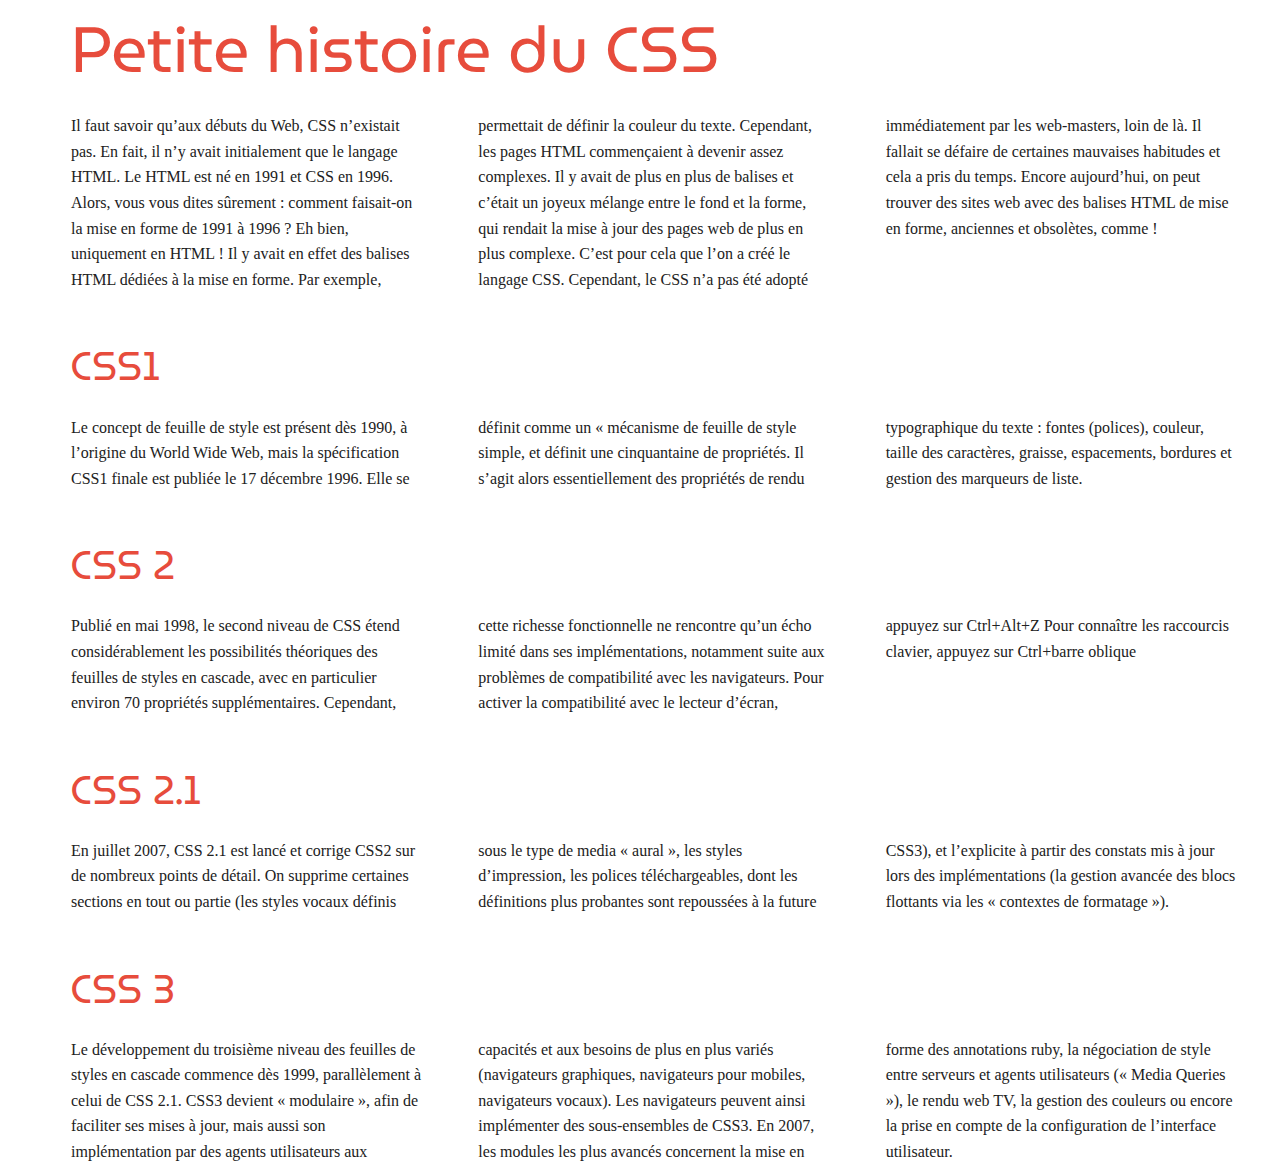
==== index.html @ 1c0f298f "Initial commit" ====
<!DOCTYPE html>
<html lang="en" dir="ltr">
<head>
  <meta charset="utf-8">
  <link href="https://fonts.googleapis.com/css2?family=MuseoModerno:wght@100;200;300;400;500;600;700;800;900&family=Rokkitt:wght@100;200;300;400;500;600;700;800;900&display=swap" rel="stylesheet">
  <link rel="preconnect" href="https://fonts.gstatic.com">
  <meta name="viewport" content="width=device-width,initial-scale=1">
  <title>CSS Projet</title>

  <link rel="stylesheet" href="css/styles.css">
  <link rel="stylesheet" href="css/normalyze.css">

</head>

      <div class="container">
        <h1>Petite histoire du CSS</h1>
          <p>
            Il faut savoir qu’aux débuts du Web, CSS n’existait pas. En fait, il n’y avait initialement que le langage HTML.
            Le HTML est né en 1991 et CSS en 1996. Alors, vous vous dites sûrement : comment faisait-on la mise en forme de 1991 à 1996 ? Eh bien, uniquement en HTML ! Il y avait en effet des balises HTML dédiées à la mise en forme. Par exemple, permettait de définir la couleur du texte. Cependant, les pages HTML commençaient à devenir assez complexes. Il y avait de plus en plus de balises et c’était un joyeux mélange entre le fond et la forme, qui rendait la mise à jour des pages web de plus en plus complexe. C’est pour cela que l’on a créé le langage CSS. Cependant, le CSS n’a pas été adopté immédiatement par les web-masters, loin de là. Il fallait se défaire de certaines mauvaises habitudes et cela a pris du temps. Encore aujourd’hui, on peut trouver des sites web avec des balises HTML de mise en forme, anciennes et obsolètes, comme <font> !
          
            <h2> CSS1 </h2>
              <p>
              Le concept de feuille de style est présent dès 1990, à l’origine du World Wide Web, mais la spécification CSS1 finale est publiée le 17 décembre 1996. Elle se définit comme un « mécanisme de feuille de style simple, et définit une cinquantaine de propriétés. Il s’agit alors essentiellement des propriétés de rendu typographique du texte : fontes (polices), couleur, taille des caractères, graisse, espacements, bordures et gestion des marqueurs de liste.
              </p>

            <h2>CSS 2</h2>
              <p>
                Publié en mai 1998, le second niveau de CSS étend considérablement les possibilités théoriques des feuilles de styles en cascade, avec en particulier environ 70 propriétés supplémentaires.
                Cependant, cette richesse fonctionnelle ne rencontre qu’un écho limité dans ses implémentations, notamment suite aux problèmes de compatibilité avec les navigateurs.
                Pour activer la compatibilité avec le lecteur d’écran, appuyez sur Ctrl+Alt+Z Pour connaître les raccourcis clavier, appuyez sur Ctrl+barre oblique
              </p>

            <h2>CSS 2.1</h2>
              <p>
                En juillet 2007, CSS 2.1 est lancé et corrige CSS2 sur de nombreux points de détail. On supprime certaines sections en tout ou partie (les styles vocaux définis sous le type de media « aural », les styles d’impression, les polices téléchargeables, dont les définitions plus probantes sont repoussées à la future CSS3), et l’explicite à partir des constats mis à jour lors des implémentations (la gestion avancée des blocs flottants via les « contextes de formatage »).
              </p>

            <h2>CSS 3</h2>
              <p>
                Le développement du troisième niveau des feuilles de styles en cascade commence dès 1999, parallèlement à celui de CSS 2.1. CSS3 devient « modulaire », afin de faciliter ses mises à jour, mais aussi son implémentation par des agents utilisateurs aux capacités et aux besoins de plus en plus variés (navigateurs graphiques, navigateurs pour mobiles, navigateurs vocaux). Les navigateurs peuvent ainsi implémenter des sous-ensembles de CSS3. En 2007, les modules les plus avancés concernent la mise en forme des annotations ruby, la négociation de style entre serveurs et agents utilisateurs (« Media Queries »), le rendu web TV, la gestion des couleurs ou encore la prise en compte de la configuration de l’interface utilisateur.
              </p>
        </div>

</body>
</html>
---- css/styles.css ----
/*
* Based on Barebones V3 itself Based of Skeleton by Dave Gamache
* Free to use under the MIT license.
*/

/* Table of contents
––––––––––––––––––––––––––––––––––––––––––––––––––
- Media Breakpoints
- Variables
- Grid
- Base Styles
- Typography
- Links
- Buttons
- Forms
- Lists
- Code
- Tables
- Spacing
- Utilities
- Clearing
- Media Queries
*/
@import "barebones.css";
@import "custom-properties.css";
@import "typo.css";
@import "images.css";
@import "grid.css";
@import "links.css";
@import "buttons.css";
@import "forms.css";
@import "lists.css";
@import "code-pre.css";
@import "tables.css";
@import "layout-spacing.css";
@import "mediaqueries.css";
@import "helpers-utilities.css";
@import "master.css";
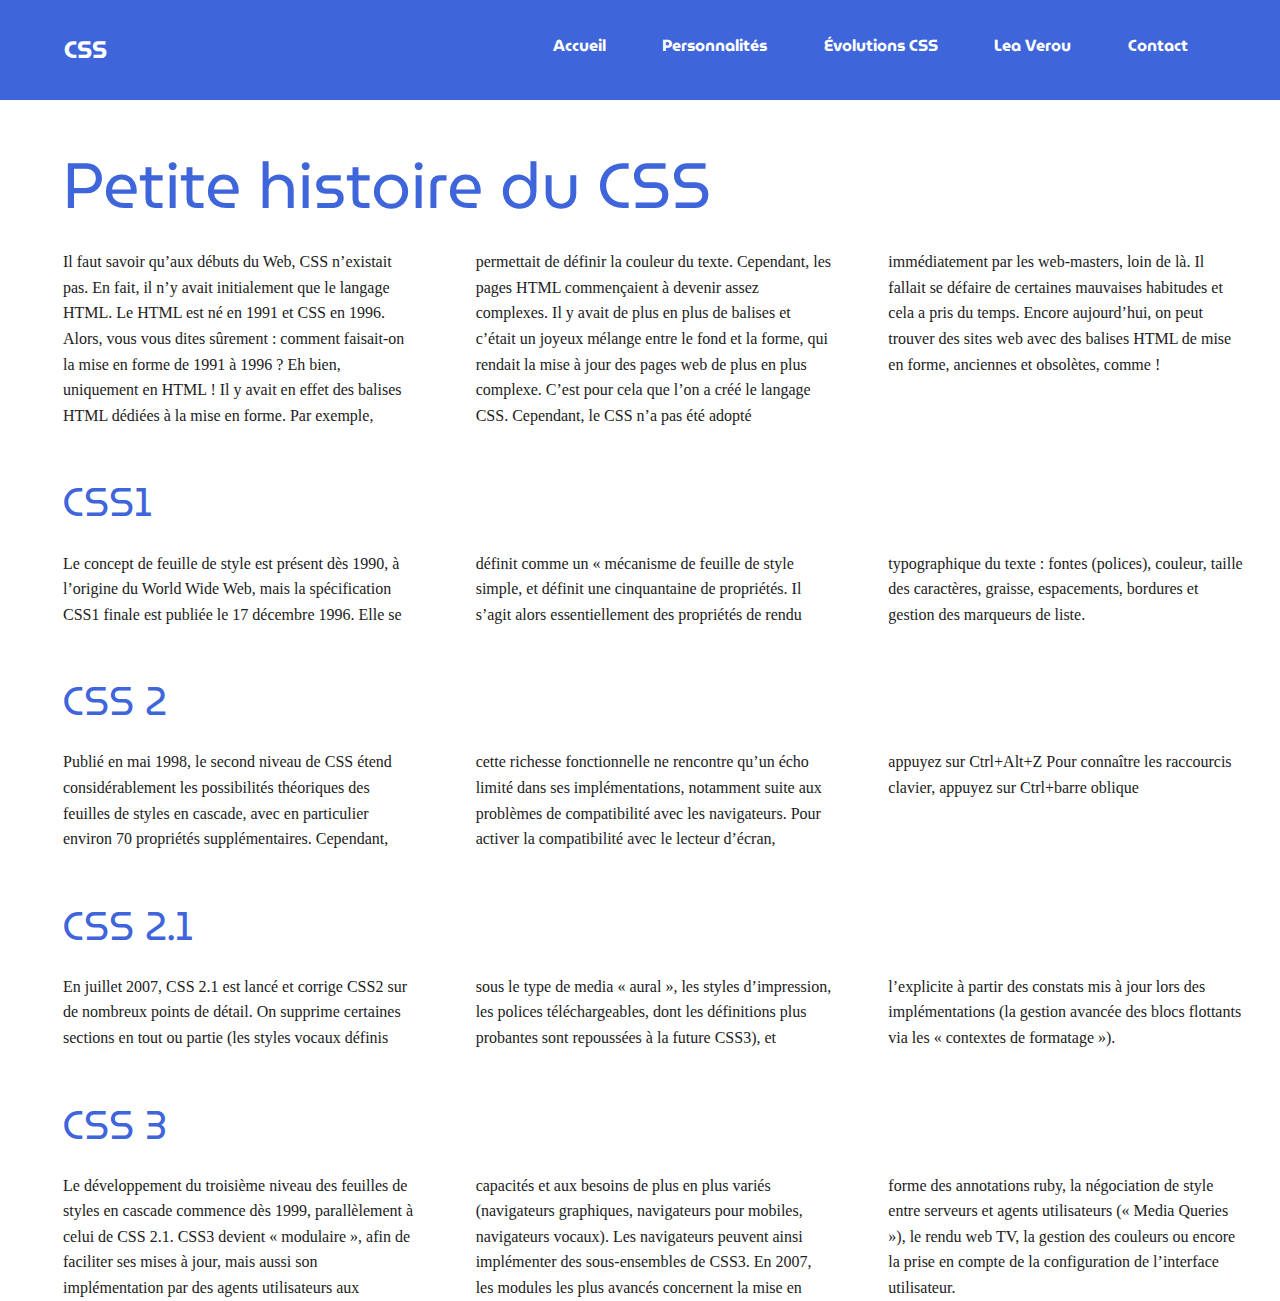
==== commit 49a7b4c4: "Nouveauté" ====
--- a/index.html
+++ b/index.html
@@ -11,6 +11,23 @@
   <link rel="stylesheet" href="css/normalyze.css">
 
 </head>
+
+  <nav>
+    <input id="nav-survol" type="checkbox">
+    <div class="logo"><strong>CSS</strong></div>
+    <ul class="liens">
+      <li><a href="#index.html">Accueil</a></li>
+      <li><a href="#personnalites.html">Personnalités</a></li>
+      <li><a href="#evolutionscss.html">Évolutions CSS</a></li>
+      <li><a href="#leaverou.html">Lea Verou</a></li>
+      <li><a href="#mentions.html">Contact</a></li>
+    </ul>
+    <label for="nav-hover" class="icone-burger">
+      <div class="ligne"></div>
+      <div class="ligne"></div>
+      <div class="ligne"></div>
+    </label>
+  </nav>
 
       <div class="container">
         <h1>Petite histoire du CSS</h1>
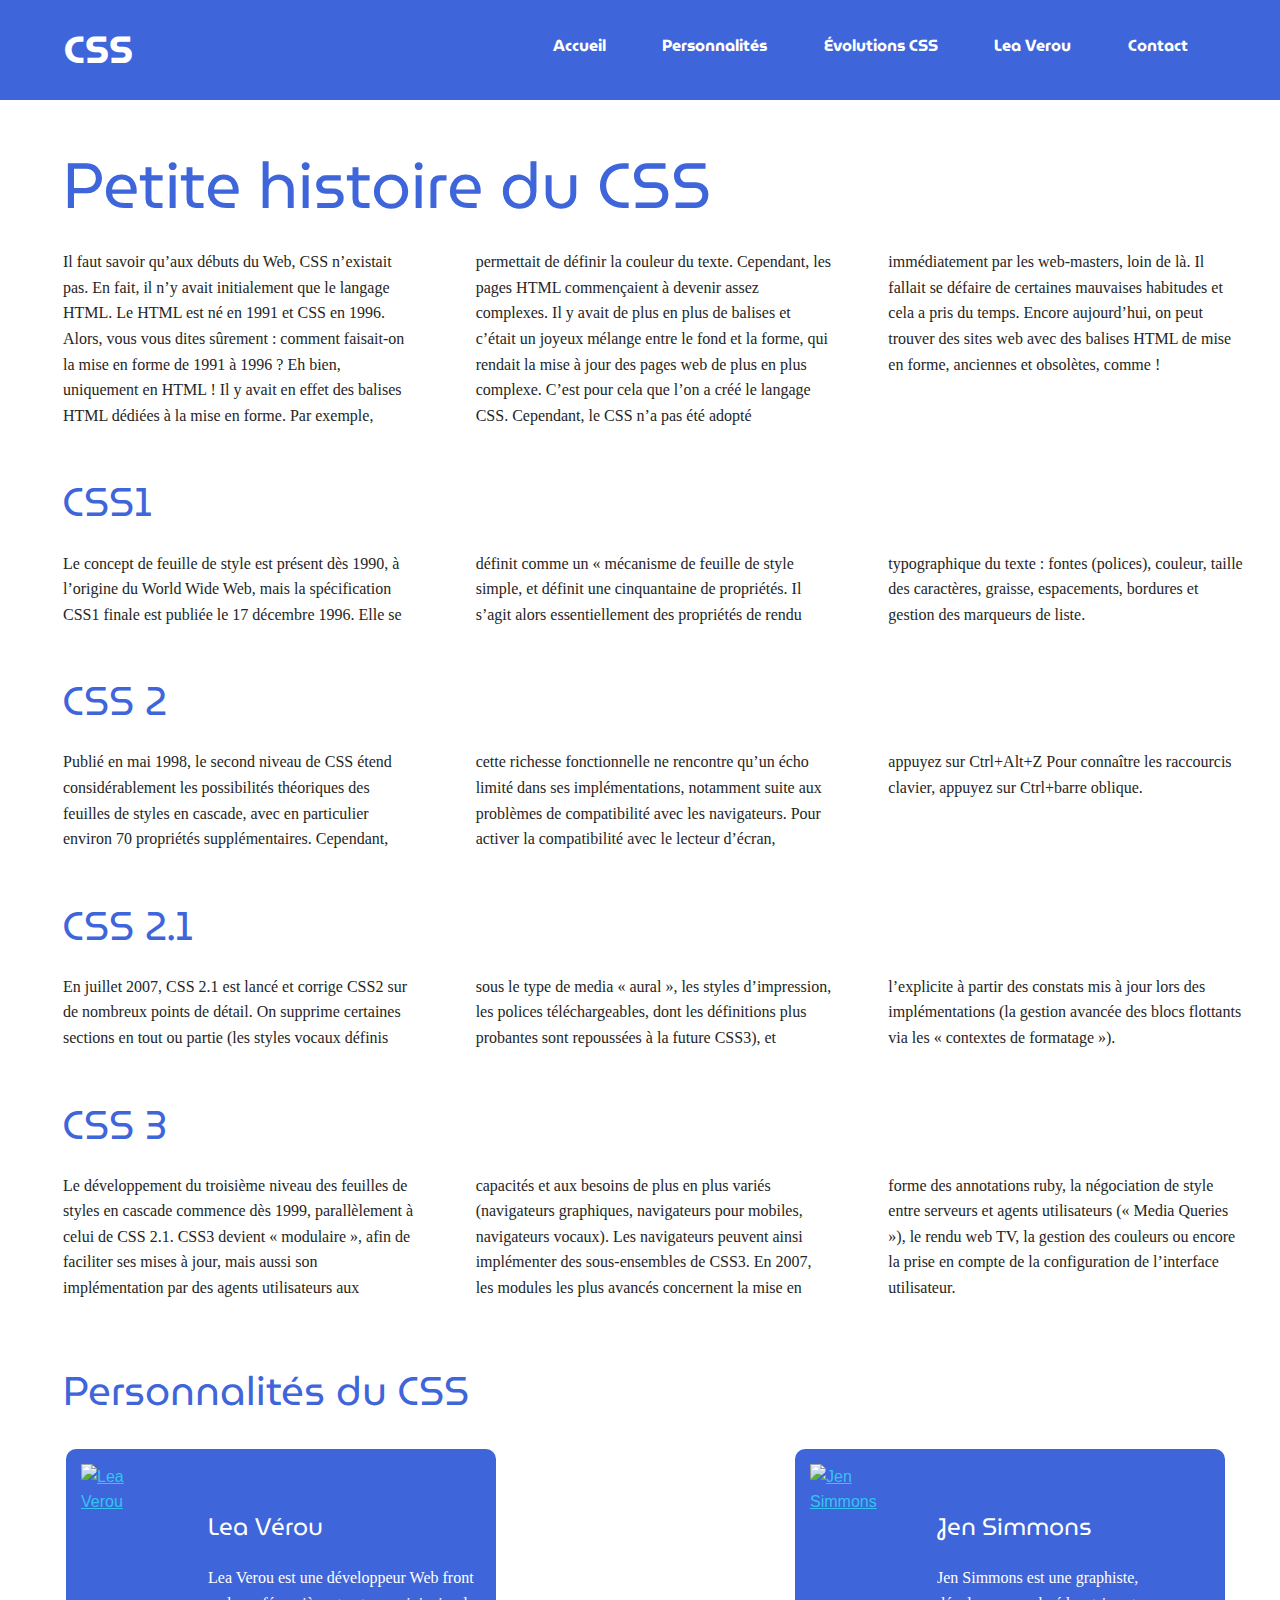
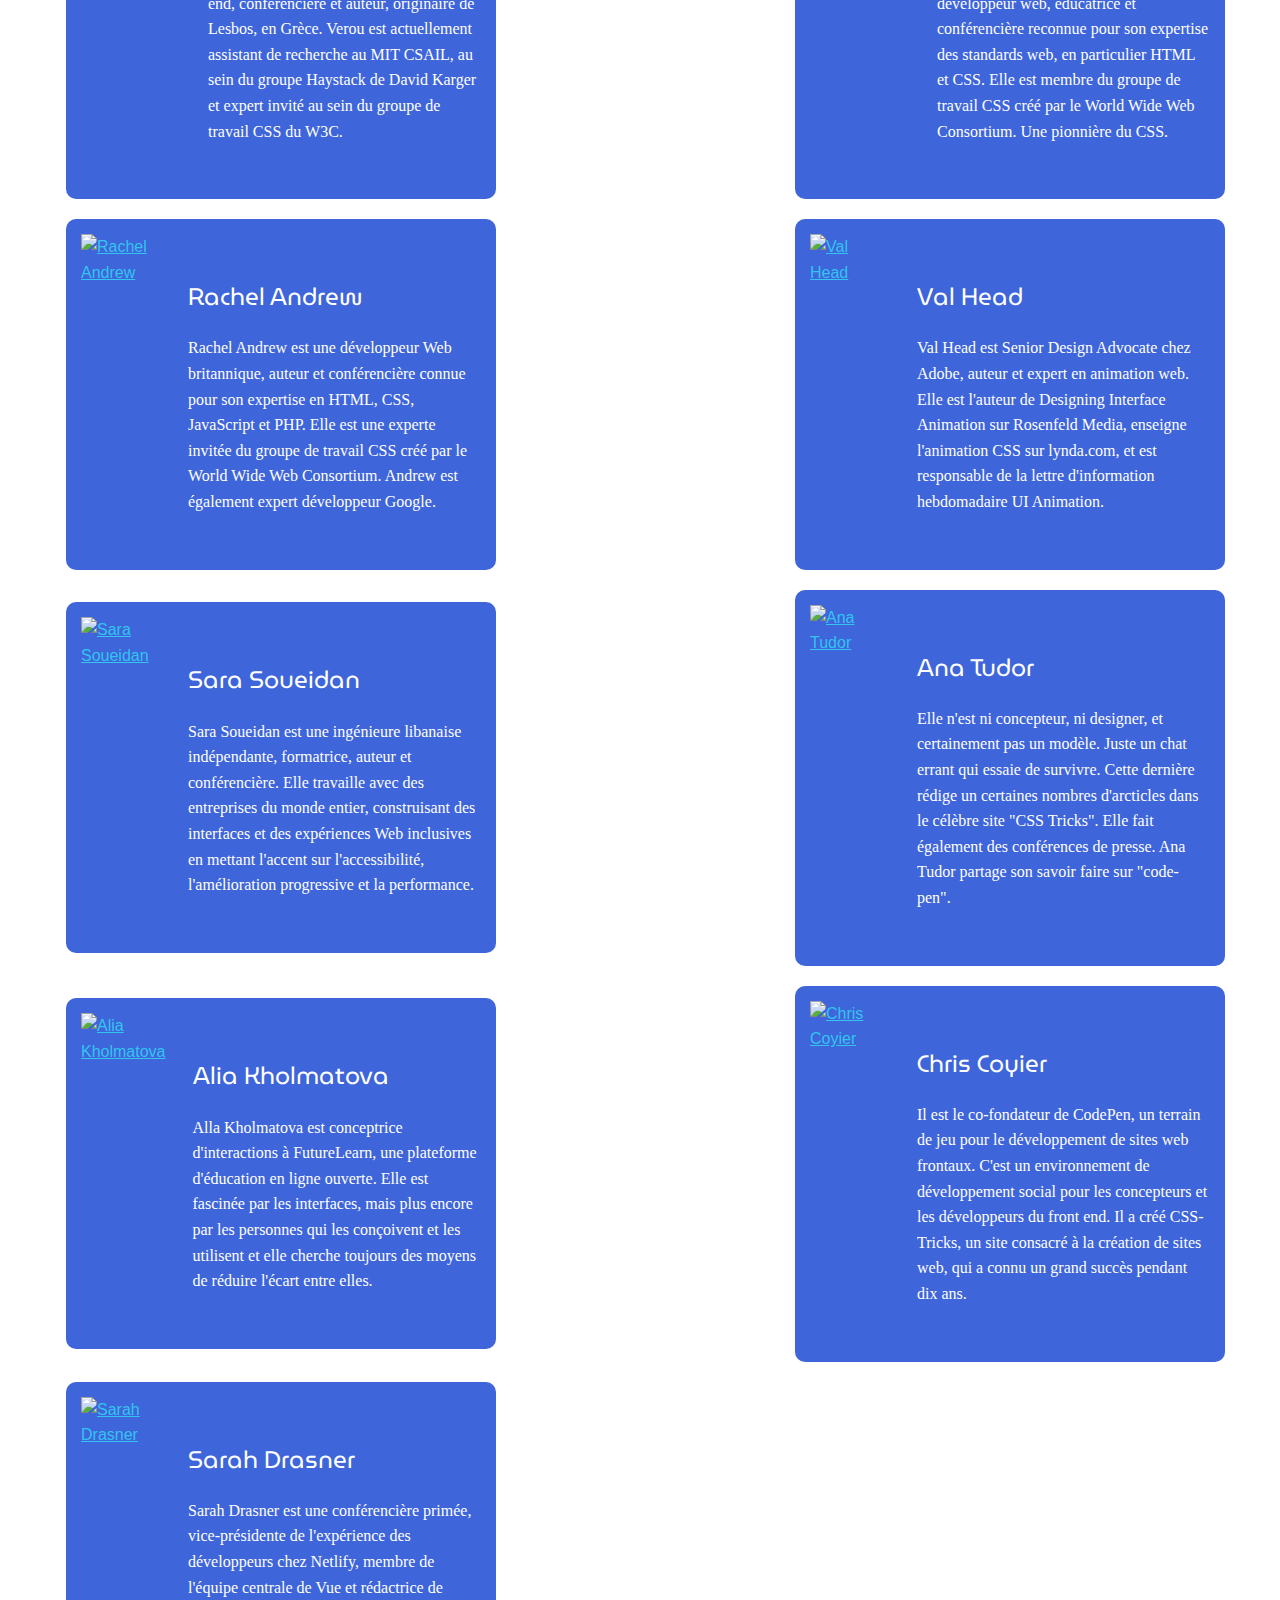
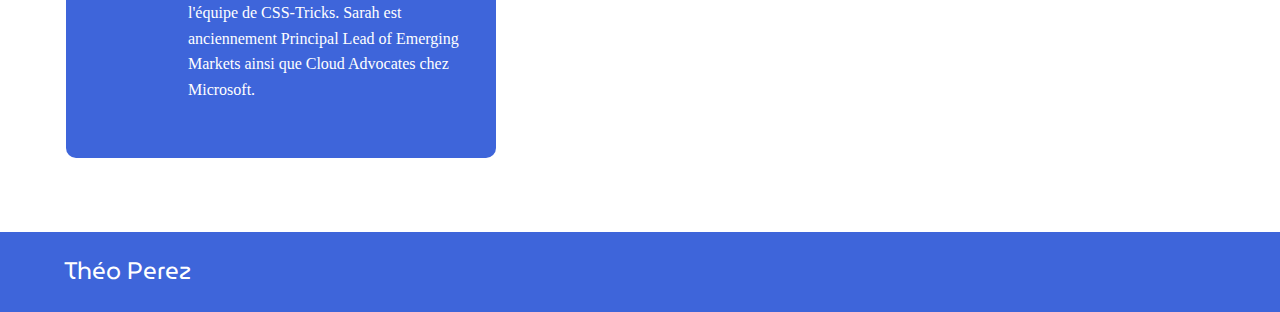
==== commit 967d0c63: "new_push" ====
--- a/index.html
+++ b/index.html
@@ -16,11 +16,11 @@
     <input id="nav-survol" type="checkbox">
     <div class="logo"><strong>CSS</strong></div>
     <ul class="liens">
-      <li><a href="#index.html">Accueil</a></li>
-      <li><a href="#personnalites.html">Personnalités</a></li>
-      <li><a href="#evolutionscss.html">Évolutions CSS</a></li>
-      <li><a href="#leaverou.html">Lea Verou</a></li>
-      <li><a href="#mentions.html">Contact</a></li>
+      <li><a href="index.html">Accueil</a></li>
+      <li><a href="personnalites.html">Personnalités</a></li>
+      <li><a href="evolutionscss.html">Évolutions CSS</a></li>
+      <li><a href="leaverou.html">Lea Verou</a></li>
+      <li><a href="mentions.html">Contact</a></li>
     </ul>
     <label for="nav-hover" class="icone-burger">
       <div class="ligne"></div>
@@ -44,7 +44,7 @@
               <p>
                 Publié en mai 1998, le second niveau de CSS étend considérablement les possibilités théoriques des feuilles de styles en cascade, avec en particulier environ 70 propriétés supplémentaires.
                 Cependant, cette richesse fonctionnelle ne rencontre qu’un écho limité dans ses implémentations, notamment suite aux problèmes de compatibilité avec les navigateurs.
-                Pour activer la compatibilité avec le lecteur d’écran, appuyez sur Ctrl+Alt+Z Pour connaître les raccourcis clavier, appuyez sur Ctrl+barre oblique
+                Pour activer la compatibilité avec le lecteur d’écran, appuyez sur Ctrl+Alt+Z Pour connaître les raccourcis clavier, appuyez sur Ctrl+barre oblique.
               </p>
 
             <h2>CSS 2.1</h2>
@@ -58,5 +58,108 @@
               </p>
         </div>
 
-</body>
+      <div class="main">
+              <h2>Personnalités du CSS</h2>
+
+
+              <div class="conteneur">
+              <div class="card">
+                <div class="img">
+                  <a href="leaverou.html"><img src="http://lea.verou.me/wp-content/uploads/2018/09/rainbow-hair.jpg" alt="Lea Verou"></a>
+                </div>
+                <div class="content">
+                  <h4><a href="leaverou.html">Lea Vérou</a></h4>
+                  <p class="texte">Lea Verou est une développeur Web front end, conférencière et auteur, originaire de Lesbos, en Grèce. Verou est actuellement assistant de recherche au MIT CSAIL, au sein du groupe Haystack de David Karger et expert invité au sein du groupe de travail CSS du W3C.</p>
+                </div>
+              </div>
+
+
+              <div class="card">
+                <div class="img">
+                  <a href="https://jensimmons.com/"><img src="https://on.notist.cloud/profile/pr-jensimmons-sharing-65e4486ef8d2993d.jpg" alt="Jen Simmons"></a>
+                </div>
+                <div class="content">
+                  <h4><a href="https://jensimmons.com/">Jen Simmons</a></h4>
+                  <p class="texte">Jen Simmons est une graphiste, développeur web, éducatrice et conférencière reconnue pour son expertise des standards web, en particulier HTML et CSS. Elle est membre du groupe de travail CSS créé par le World Wide Web Consortium. Une pionnière du CSS.</p>
+                </div>
+              </div>
+
+
+              <div class="card">
+                <div class="img">
+                  <a href="https://rachelandrew.co.uk/"><img src="https://rachelandrew.co.uk/assets/img/rachel-headshot.jpg" alt="Rachel Andrew"></a>
+                </div>
+                <div>
+                  <h4><a href="https://rachelandrew.co.uk/">Rachel Andrew</a></h4>
+                  <p class="texte">Rachel Andrew est une développeur Web britannique, auteur et conférencière connue pour son expertise en HTML, CSS, JavaScript et PHP. Elle est une experte invitée du groupe de travail CSS créé par le World Wide Web Consortium. Andrew est également expert développeur Google.</p>
+                </div>
+              </div>
+
+
+              <div class="card">
+                <div class="img">
+                  <a href="lhttps://valhead.com/"><img src="https://miro.medium.com/max/3150/1*DATnDHtZwnrHL-FjO6cs3g.jpeg" alt="Val Head"></a>
+                </div>
+                <div>
+                  <h4><a href="https://valhead.com/">Val Head</a></h4>
+                  <p class="texte">Val Head est Senior Design Advocate chez Adobe, auteur et expert en animation web. Elle est l'auteur de Designing Interface Animation sur Rosenfeld Media, enseigne l'animation CSS sur lynda.com, et est responsable de la lettre d'information hebdomadaire UI Animation.</p>
+                </div>
+              </div>
+
+              <div class="card">
+                <div class="img">
+                  <a href="https://www.sarasoueidan.com/"><img src="https://d33wubrfki0l68.cloudfront.net/d71e70cdfd264bcebd4514769fffd117f7c13c2d/e2247/images/me/sara-1.jpg" alt="Sara Soueidan"></a>
+                </div>
+                <div>
+                  <h4><a href="https://www.sarasoueidan.com/">Sara Soueidan</a></h4>
+                  <p class="texte">Sara Soueidan est une ingénieure libanaise indépendante, formatrice, auteur et conférencière. Elle travaille avec des entreprises du monde entier, construisant des interfaces et des expériences Web inclusives en mettant l'accent sur l'accessibilité, l'amélioration progressive et la performance.</p>
+                </div>
+              </div>
+
+              <div class="card">
+                <div class="img">
+                  <a href="https://css-tricks.com/author/thebabydino/"><img src="https://davidwalsh.name/demo/AnaTudorSquare.jpg?preview" alt="Ana Tudor"></a>
+                </div>
+                <div>
+                  <h4><a href="https://css-tricks.com/author/thebabydino/">Ana Tudor</a></h4>
+                  <p class="texte">Elle n'est ni concepteur, ni designer, et certainement pas un modèle. Juste un chat errant qui essaie de survivre. Cette dernière rédige un certaines nombres d'arcticles dans le célèbre site "CSS Tricks". Elle fait également des conférences de presse. Ana Tudor partage son savoir faire sur "code-pen".</p>
+                </div>
+              </div>
+
+              <div class="card">
+                <div class="img">
+                  <a href="https://alistapart.com/author/craftui/"><img src="https://i1.sndcdn.com/avatars-000136080598-4crhhh-t500x500.jpg" alt="Alia Kholmatova"></a>
+                </div>
+                <div>
+                  <h4><a href="https://alistapart.com/author/craftui/">Alia Kholmatova</a></h4>
+                  <p class="texte">Alla Kholmatova est conceptrice d'interactions à FutureLearn, une plateforme d'éducation en ligne ouverte. Elle est fascinée par les interfaces, mais plus encore par les personnes qui les conçoivent et les utilisent et elle cherche toujours des moyens de réduire l'écart entre elles.</p>
+                </div>
+              </div>
+
+              <div class="card">
+                <div class="img">
+                  <a href="https://chriscoyier.net/"><img src="https://mllj2j8xvfl0.i.optimole.com/Lsv2lkg.axYo~36f5d/w:auto/h:auto/q:98/https://s15165.pcdn.co/wp-content/uploads/2020/09/chris-1-1-1.jpg" alt="Chris Coyier"></a>
+                </div>
+                <div>
+                  <h4><a href="https://chriscoyier.net/">Chris Coyier</a></h4>
+                  <p class="texte">Il est le co-fondateur de CodePen, un terrain de jeu pour le développement de sites web frontaux. C'est un environnement de développement social pour les concepteurs et les développeurs du front end. Il a créé CSS-Tricks, un site consacré à la création de sites web, qui a connu un grand succès pendant dix ans.</p>
+                </div>
+              </div>
+
+              <div class="card">
+                <div class="img">
+                  <a href="https://sarahdrasnerdesign.com/"><img src="https://pbs.twimg.com/media/Dcj59FiVMAATyE_.jpg" alt="Sarah Drasner"></a>
+                </div>
+                <div>
+                  <h4><a href="https://sarahdrasnerdesign.com/">Sarah Drasner</a></h4>
+                  <p class="texte">Sarah Drasner est une conférencière primée, vice-présidente de l'expérience des développeurs chez Netlify, membre de l'équipe centrale de Vue et rédactrice de l'équipe de CSS-Tricks. Sarah est anciennement Principal Lead of Emerging Markets ainsi que Cloud Advocates chez Microsoft.</p>
+                </div>
+              </div>
+            </div>
+      </div>
+
+      <footer>
+        <div class="basdepage">Théo Perez</div>
+      </footer>
+
 </html>